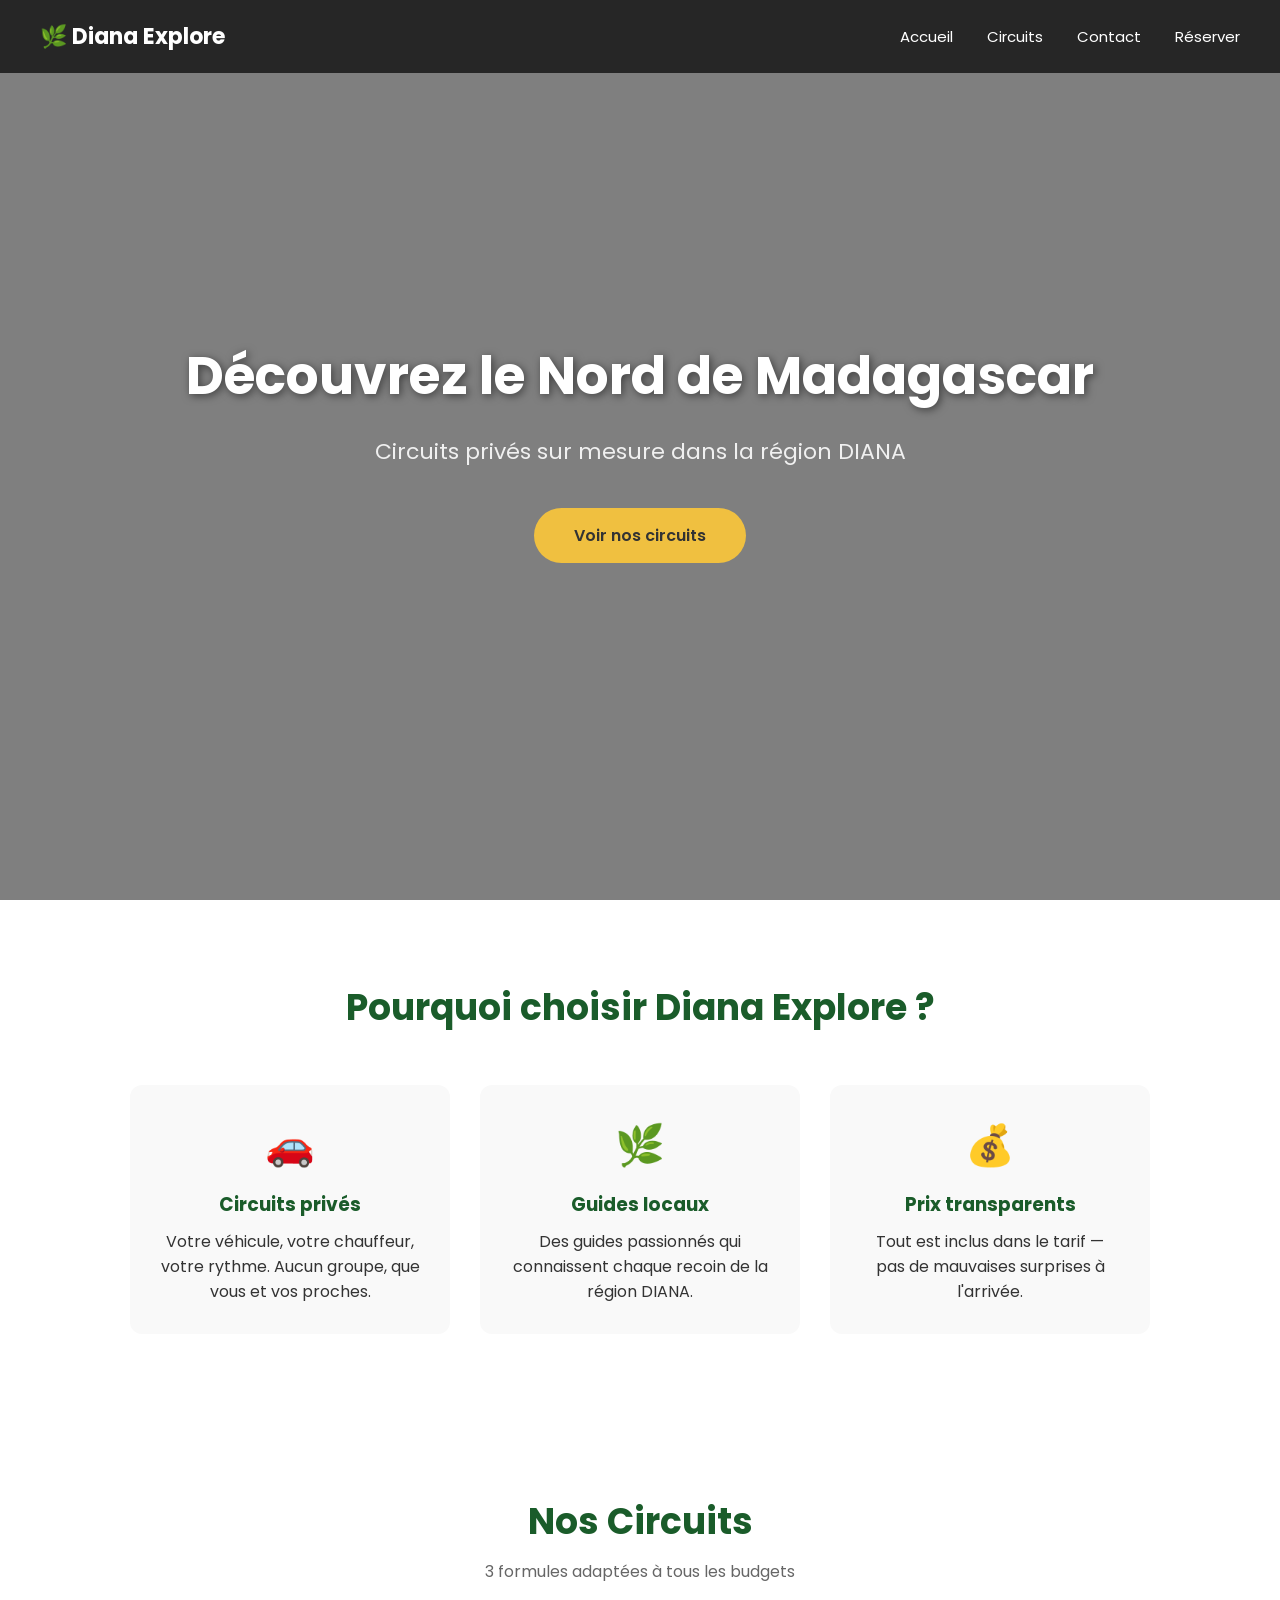
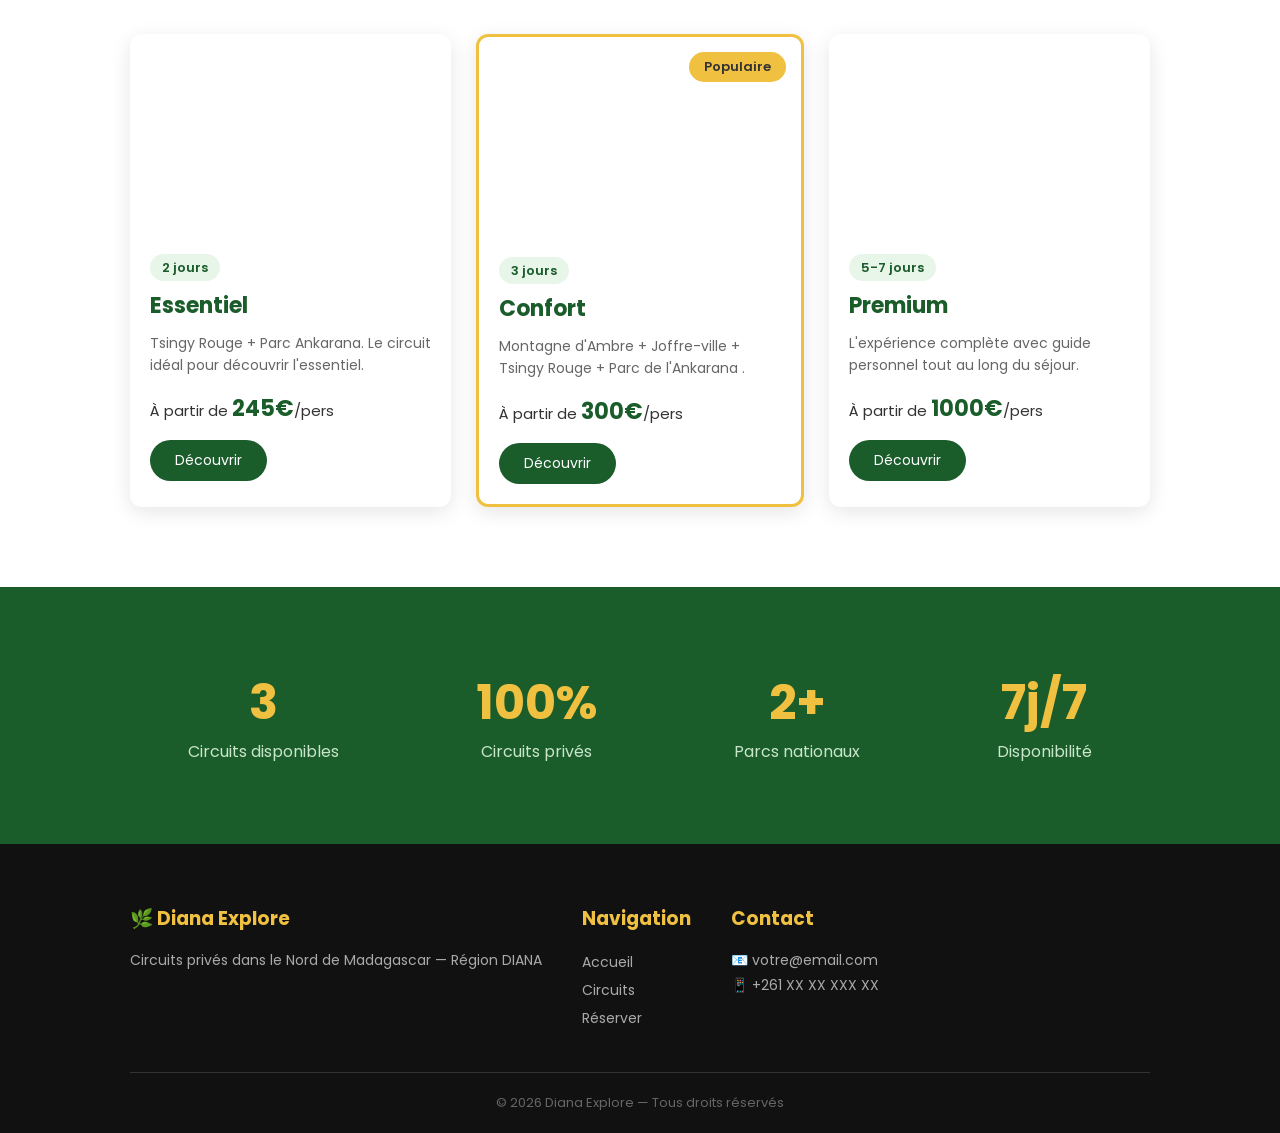
==== index.html @ 889b6a40 "Add files via upload" ====
<!DOCTYPE html>
<html lang="fr">
  <head>
    <meta charset="UTF-8">
    <meta name="viewport" content="width=device-width, initial-scale=1.0">
    <title>Diana Explore - Circuits Nord Madagascar</title>
    <link rel="stylesheet" href="style.css">
    <link rel="preconnect" href="https://fonts.googleapis.com">
    <link href="https://fonts.googleapis.com/css2?family=Poppins:wght@300;400;600;700&display=swap" rel="stylesheet">
  </head>
  <body>

    <nav>
      <a href="index.html" class="nav-logo">🌿 Diana Explore</a>
      <div class="nav-liens">
        <a href="index.html">Accueil</a>
        <a href="circuits.html">Circuits</a>
        <a href="contact-simple.html">Contact</a>
        <a href="contact.html">Réserver</a>
      </div>
    </nav>

    <div class="hero">
      <h1>Découvrez le Nord de Madagascar</h1>
      <p>Circuits privés sur mesure dans la région DIANA</p>
      <a href="circuits.html">Voir nos circuits</a>
    </div>

<section class="arguments">
  <div class="contenu">
    <h2>Pourquoi choisir Diana Explore ?</h2>
    <div class="args-grille">

      <div class="arg">
        <div class="arg-icone">🚗</div>
        <h3>Circuits privés</h3>
        <p>Votre véhicule, votre chauffeur, votre rythme. Aucun groupe, que vous et vos proches.</p>
      </div>

      <div class="arg">
        <div class="arg-icone">🌿</div>
        <h3>Guides locaux</h3>
        <p>Des guides passionnés qui connaissent chaque recoin de la région DIANA.</p>
      </div>

      <div class="arg">
        <div class="arg-icone">💰</div>
        <h3>Prix transparents</h3>
        <p>Tout est inclus dans le tarif — pas de mauvaises surprises à l'arrivée.</p>
      </div>

    </div>
  </div>
</section>

<section class="apercu-circuits">
  <div class="contenu">
    <h2>Nos Circuits</h2>
    <p class="sous-titre">3 formules adaptées à tous les budgets</p>
    <div class="circuits-grille">

      <div class="circuit-carte">
        <div class="circuit-image" style="background-image: url('https://images.unsplash.com/photo-1518709268805-4e9042af9f23?w=600')"></div>
        <div class="circuit-info">
          <span class="circuit-duree">2 jours</span>
          <h3>Essentiel</h3>
          <p>Tsingy Rouge + Parc Ankarana. Le circuit idéal pour découvrir l'essentiel.</p>
          <div class="circuit-prix">À partir de <strong>245€</strong>/pers</div>
          <a href="circuits.html#essentiel">Découvrir</a>
        </div>
      </div>

      <div class="circuit-carte populaire">
        <div class="circuit-badge">Populaire</div>
        <div class="circuit-image" style="background-image: url('https://images.unsplash.com/photo-1547471080-7cc2caa01a7e?w=600')"></div>
        <div class="circuit-info">
          <span class="circuit-duree">3 jours</span>
          <h3>Confort</h3>
          <p>Montagne d'Ambre + Joffre-ville + Tsingy Rouge + Parc de l'Ankarana .</p>
          <div class="circuit-prix">À partir de <strong>300€</strong>/pers</div>
          <a href="circuits.html#confort">Découvrir</a>
        </div>
      </div>

      <div class="circuit-carte">
        <div class="circuit-image" style="background-image: url('https://images.unsplash.com/photo-1516026672322-bc52d61a55d5?w=600')"></div>
        <div class="circuit-info">
          <span class="circuit-duree">5-7 jours</span>
          <h3>Premium</h3>
          <p>L'expérience complète avec guide personnel tout au long du séjour.</p>
          <div class="circuit-prix">À partir de <strong>1000€</strong>/pers</div>
          <a href="circuits.html#premium">Découvrir</a>
        </div>
      </div>

    </div>
  </div>
</section>

<section class="chiffres">
  <div class="contenu">
    <div class="chiffres-grille">
      <div class="chiffre">
        <strong>3</strong>
        <span>Circuits disponibles</span>
      </div>
      <div class="chiffre">
        <strong>100%</strong>
        <span>Circuits privés</span>
      </div>
      <div class="chiffre">
        <strong>2+</strong>
        <span>Parcs nationaux</span>
      </div>
      <div class="chiffre">
        <strong>7j/7</strong>
        <span>Disponibilité</span>
      </div>
    </div>
  </div>
</section>

<footer>
  <div class="contenu">
    <div class="footer-grille">
      <div>
        <h3>🌿 Diana Explore</h3>
        <p>Circuits privés dans le Nord de Madagascar — Région DIANA</p>
      </div>
      <div>
        <h3>Navigation</h3>
        <ul>
          <li><a href="index.html">Accueil</a></li>
          <li><a href="circuits.html">Circuits</a></li>
          <li><a href="contact.html">Réserver</a></li>
        </ul>
      </div>
      <div>
        <h3>Contact</h3>
        <p>📧 votre@email.com</p>
        <p>📱 +261 XX XX XXX XX</p>
      </div>
    </div>
    <div class="footer-bas">
      <p>© 2026 Diana Explore — Tous droits réservés</p>
    </div>
  </div>
</footer>

  </body>
</html>
---- style.css ----
@import url('https://fonts.googleapis.com/css2?family=Poppins:wght@300;400;600;700&display=swap');

* {
  margin: 0;
  padding: 0;
  box-sizing: border-box;
}

body {
  font-family: 'Poppins', sans-serif;
  color: #333333;
  background-color: #ffffff;
}

nav {
  display: flex;
  justify-content: space-between;
  align-items: center;
  padding: 20px 40px;
  background-color: rgba(0, 0, 0, 0.7);
  position: fixed;
  width: 100%;
  top: 0;
  z-index: 100;
}

.nav-logo {
  color: white;
  font-size: 22px;
  font-weight: 700;
}

.nav-liens a {
  color: white;
  text-decoration: none;
  margin-left: 30px;
  font-size: 15px;
}

.nav-liens a:hover {
  color: #f0c040;
}

.hero {
  height: 100vh;
  background: linear-gradient(rgba(0,0,0,0.5), rgba(0,0,0,0.5)),
              url('https://images.unsplash.com/photo-1547471080-7cc2caa01a7e?w=1600') center/cover;
  display: flex;
  flex-direction: column;
  align-items: center;
  justify-content: center;
  text-align: center;
  color: white;
  padding: 20px;
}

.hero h1 {
  font-size: 52px;
  font-weight: 700;
  margin-bottom: 20px;
  text-shadow: 2px 2px 8px rgba(0,0,0,0.5);
}

.hero p {
  font-size: 22px;
  margin-bottom: 40px;
  color: #f0f0f0;
}

.hero a {
  background-color: #f0c040;
  color: #333;
  padding: 15px 40px;
  border-radius: 30px;
  text-decoration: none;
  font-size: 16px;
  font-weight: 600;
}

.hero a:hover {
  background-color: #e0b030;
  transform: translateY(-2px);
  transition: all 0.3s ease;
}

.contenu {
  max-width: 1100px;
  margin: 0 auto;
  padding: 0 40px;
}

section {
  padding: 80px 0;
}

section h2 {
  text-align: center;
  font-size: 36px;
  color: #1a5c2a;
  margin-bottom: 10px;
}

.sous-titre {
  text-align: center;
  color: #666;
  margin-bottom: 50px;
}

.args-grille {
  display: flex;
  gap: 30px;
  margin-top: 50px;
}

.arg {
  flex: 1;
  text-align: center;
  padding: 30px;
  border-radius: 12px;
  background-color: #f9f9f9;
}

.arg-icone {
  font-size: 40px;
  margin-bottom: 15px;
}

.arg h3 {
  color: #1a5c2a;
  margin-bottom: 10px;
}

.circuits-grille {
  display: flex;
  gap: 25px;
  margin-top: 40px;
}

.circuit-carte {
  flex: 1;
  border-radius: 12px;
  overflow: hidden;
  box-shadow: 0 5px 20px rgba(0,0,0,0.1);
  position: relative;
  transition: transform 0.3s ease, box-shadow 0.3s ease;
}

.circuit-carte:hover {
  transform: translateY(-8px);
  box-shadow: 0 15px 30px rgba(0,0,0,0.2);
}

.circuit-image {
  height: 200px;
  background-size: cover;
  background-position: center;
}

.circuit-info {
  padding: 20px;
}

.circuit-duree {
  background-color: #e8f5e9;
  color: #1a5c2a;
  padding: 4px 12px;
  border-radius: 20px;
  font-size: 13px;
  font-weight: 600;
}

.circuit-info h3 {
  color: #1a5c2a;
  font-size: 22px;
  margin: 10px 0;
}

.circuit-info p {
  color: #666;
  font-size: 14px;
  line-height: 1.6;
  margin-bottom: 15px;
}

.circuit-prix {
  font-size: 15px;
  color: #333;
  margin-bottom: 15px;
}

.circuit-prix strong {
  font-size: 22px;
  color: #1a5c2a;
}

.circuit-info a {
  display: inline-block;
  background-color: #1a5c2a;
  color: white;
  padding: 10px 25px;
  border-radius: 25px;
  text-decoration: none;
  font-size: 14px;
}

.circuit-info a:hover {
  background-color: #f0c040;
  color: #333;
}

.circuit-carte.populaire {
  border: 3px solid #f0c040;
}

.circuit-badge {
  position: absolute;
  top: 15px;
  right: 15px;
  background-color: #f0c040;
  color: #333;
  padding: 5px 15px;
  border-radius: 20px;
  font-size: 13px;
  font-weight: 600;
}

.chiffres {
  background-color: #1a5c2a;
  color: white;
}

.chiffres-grille {
  display: flex;
  gap: 20px;
  justify-content: space-around;
  text-align: center;
}

.chiffre strong {
  display: block;
  font-size: 48px;
  font-weight: 700;
  color: #f0c040;
}

.chiffre span {
  font-size: 16px;
  color: #c8e6c9;
}

footer {
  background-color: #111;
  color: white;
  padding: 60px 0 20px;
}

.footer-grille {
  display: flex;
  gap: 40px;
  margin-bottom: 40px;
}

.footer-grille h3 {
  color: #f0c040;
  margin-bottom: 15px;
}

.footer-grille p {
  color: #aaa;
  font-size: 14px;
  line-height: 1.8;
}

.footer-grille ul {
  list-style: none;
  padding: 0;
}

.footer-grille ul li::before {
  content: "";
}

.footer-grille ul li a {
  color: #aaa;
  text-decoration: none;
  font-size: 14px;
  line-height: 2;
}

.footer-grille ul li a:hover {
  color: #f0c040;
}

.footer-bas {
  border-top: 1px solid #333;
  padding-top: 20px;
  text-align: center;
  color: #666;
  font-size: 13px;
}

.page-hero {
  height: 40vh;
  background: linear-gradient(rgba(0,0,0,0.6), rgba(0,0,0,0.6)),
              url('https://images.unsplash.com/photo-1547471080-7cc2caa01a7e?w=1600') center/cover;
  display: flex;
  flex-direction: column;
  align-items: center;
  justify-content: center;
  text-align: center;
  color: white;
  padding-top: 80px;
}

.page-hero h1 {
  font-size: 42px;
  font-weight: 700;
}

.page-hero p {
  font-size: 18px;
  color: #f0f0f0;
  margin-top: 10px;
}

.circuits-detail {
  padding: 60px 0;
  background-color: #f9f9f9;
}

.circuit-detail-carte {
  display: flex;
  gap: 40px;
  background-color: white;
  border-radius: 16px;
  overflow: hidden;
  box-shadow: 0 5px 20px rgba(0,0,0,0.1);
  margin-bottom: 40px;
}

.circuit-detail-image {
  width: 350px;
  flex-shrink: 0;
  background-size: cover;
  background-position: center;
  min-height: 500px;
}

.circuit-detail-info {
  padding: 30px;
  flex: 1;
}

.circuit-tags {
  display: flex;
  gap: 10px;
  margin-bottom: 15px;
  flex-wrap: wrap;
}

.tag-duree, .tag-prix, .tag-min {
  padding: 5px 15px;
  border-radius: 20px;
  font-size: 13px;
  font-weight: 600;
}

.tag-duree {
  background-color: #e8f5e9;
  color: #1a5c2a;
}

.tag-prix {
  background-color: #fff3e0;
  color: #e65100;
}

.tag-min {
  background-color: #e3f2fd;
  color: #1565c0;
}

.circuit-detail-info h2 {
  color: #1a5c2a;
  font-size: 28px;
  margin-bottom: 10px;
  text-align: left;
}

.circuit-detail-info > p {
  color: #666;
  margin-bottom: 20px;
}

.programme {
  margin-bottom: 25px;
}

.programme h3 {
  color: #1a5c2a;
  margin-bottom: 15px;
  font-size: 16px;
  text-transform: uppercase;
  letter-spacing: 1px;
}

.jour {
  display: flex;
  gap: 15px;
  margin-bottom: 15px;
  align-items: flex-start;
}

.jour-numero {
  background-color: #1a5c2a;
  color: white;
  width: 36px;
  height: 36px;
  border-radius: 50%;
  display: flex;
  align-items: center;
  justify-content: center;
  font-size: 13px;
  font-weight: 700;
  flex-shrink: 0;
}

.jour-detail strong {
  color: #333;
  font-size: 15px;
}

.jour-detail p {
  color: #666;
  font-size: 13px;
  margin-top: 4px;
}

.inclus-grid {
  display: flex;
  gap: 20px;
  margin-bottom: 25px;
}

.inclus, .non-inclus {
  flex: 1;
  background-color: #f9f9f9;
  padding: 15px;
  border-radius: 10px;
}

.inclus h4, .non-inclus h4 {
  margin-bottom: 10px;
  font-size: 14px;
}

.inclus ul, .non-inclus ul {
  list-style: none;
  padding: 0;
}

.inclus ul li::before,
.non-inclus ul li::before {
  content: "";
}

.inclus ul li, .non-inclus ul li {
  font-size: 13px;
  color: #555;
  line-height: 2;
}

.tarif-box {
  background-color: #f0f9f0;
  border-radius: 12px;
  padding: 20px;
  border: 2px solid #c8e6c9;
}

.tarif-ligne {
  display: flex;
  justify-content: space-between;
  padding: 8px 0;
  border-bottom: 1px solid #e0e0e0;
  font-size: 15px;
}

.tarif-ligne strong {
  color: #1a5c2a;
}

.btn-reserver {
  display: block;
  text-align: center;
  background-color: #1a5c2a;
  color: white;
  padding: 15px;
  border-radius: 30px;
  text-decoration: none;
  font-size: 16px;
  font-weight: 600;
  margin-top: 20px;
}

.btn-reserver:hover {
  background-color: #f0c040;
  color: #333;
}

.circuit-detail-carte.premium {
  border: 3px solid #f0c040;
}

.tag-premium {
  background-color: #f0c040;
  color: #333;
  padding: 5px 15px;
  border-radius: 20px;
  font-size: 13px;
  font-weight: 600;
}

.premium-tarif {
  background-color: #fff8e1;
  border-color: #f0c040;
}

.reservation {
  padding: 60px 0;
  background-color: #f9f9f9;
}

.contenu-form {
  max-width: 1100px;
  margin: 0 auto;
  padding: 0 40px;
  display: flex;
  gap: 40px;
}

.form-card {
  flex: 2;
  background-color: white;
  padding: 40px;
  border-radius: 16px;
  box-shadow: 0 5px 20px rgba(0,0,0,0.1);
}

.form-info {
  flex: 1;
  background-color: white;
  padding: 30px;
  border-radius: 16px;
  box-shadow: 0 5px 20px rgba(0,0,0,0.1);
  height: fit-content;
}

.form-info h3 {
  color: #1a5c2a;
  margin-bottom: 15px;
  margin-top: 25px;
  font-size: 16px;
}

.form-info h3:first-child {
  margin-top: 0;
}

.form-info ul {
  list-style: none;
  padding: 0;
}

.form-info ul li {
  font-size: 14px;
  color: #555;
  line-height: 2;
}

.form-info ul li::before {
  content: "";
}

.tarif-table {
  width: 100%;
  border-collapse: collapse;
  font-size: 14px;
}

.tarif-table td {
  padding: 8px;
  border-bottom: 1px solid #eee;
  color: #555;
}

.tarif-table td strong {
  color: #1a5c2a;
}

.contact-direct p {
  color: #555;
  font-size: 14px;
  line-height: 2;
}

.champ {
  margin-bottom: 20px;
}

.champs-ligne {
  display: flex;
  gap: 20px;
}

.champs-ligne .champ {
  flex: 1;
}

label {
  display: block;
  font-weight: 600;
  color: #1a5c2a;
  margin-bottom: 6px;
  font-size: 14px;
}

input, textarea, select {
  width: 100%;
  padding: 12px;
  border: 2px solid #e0e0e0;
  border-radius: 8px;
  font-size: 15px;
  font-family: 'Poppins', sans-serif;
  box-sizing: border-box;
}

input:focus, textarea:focus, select:focus {
  border-color: #1a5c2a;
  outline: none;
}

button {
  width: 100%;
  background-color: #1a5c2a;
  color: white;
  padding: 15px;
  border: none;
  border-radius: 30px;
  font-size: 16px;
  font-weight: 600;
  cursor: pointer;
  font-family: 'Poppins', sans-serif;
}

button:hover {
  background-color: #f0c040;
  color: #333;
}

.obligatoire {
  color: red;
}

a.nav-logo {
  text-decoration: none;
  color: white;
}

@media (max-width: 768px) {

  nav {
    padding: 15px 20px;
  }

  .nav-liens a {
    font-size: 12px;
    margin-left: 10px;
  }

  .hero h1 {
    font-size: 30px;
  }

  .hero p {
    font-size: 16px;
  }

  .args-grille {
    flex-direction: column;
  }

  .circuits-grille {
    flex-direction: column;
  }

  .chiffres-grille {
    flex-direction: column;
    gap: 30px;
  }

  .footer-grille {
    flex-direction: column;
  }

  .circuit-detail-carte {
    flex-direction: column;
  }

  .circuit-detail-image {
    width: 100%;
    min-height: 250px;
  }

  .inclus-grid {
    flex-direction: column;
  }

  .contenu-form {
    flex-direction: column;
    padding: 0 20px;
  }

  .champs-ligne {
    flex-direction: column;
  }

  .page-hero h1 {
    font-size: 28px;
  }

  .tel-groupe {
    flex-direction: column;
  }

}
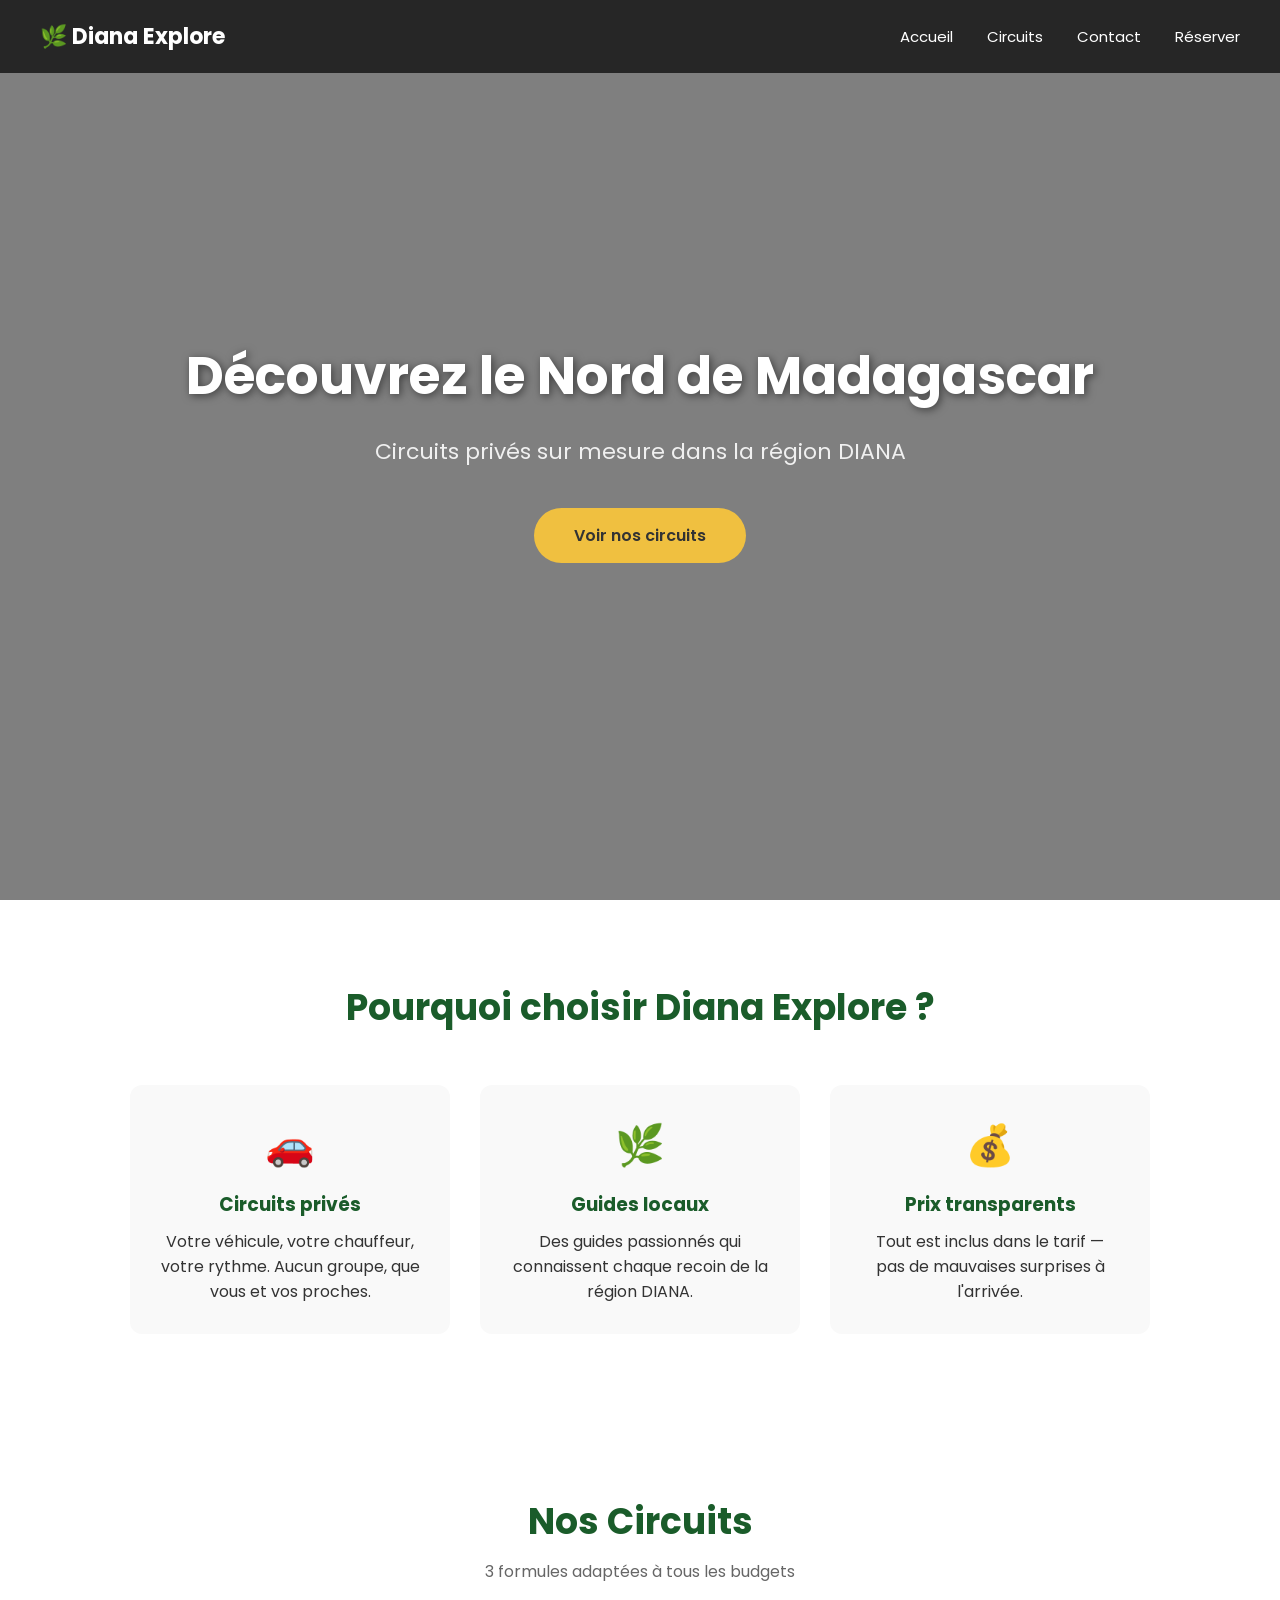
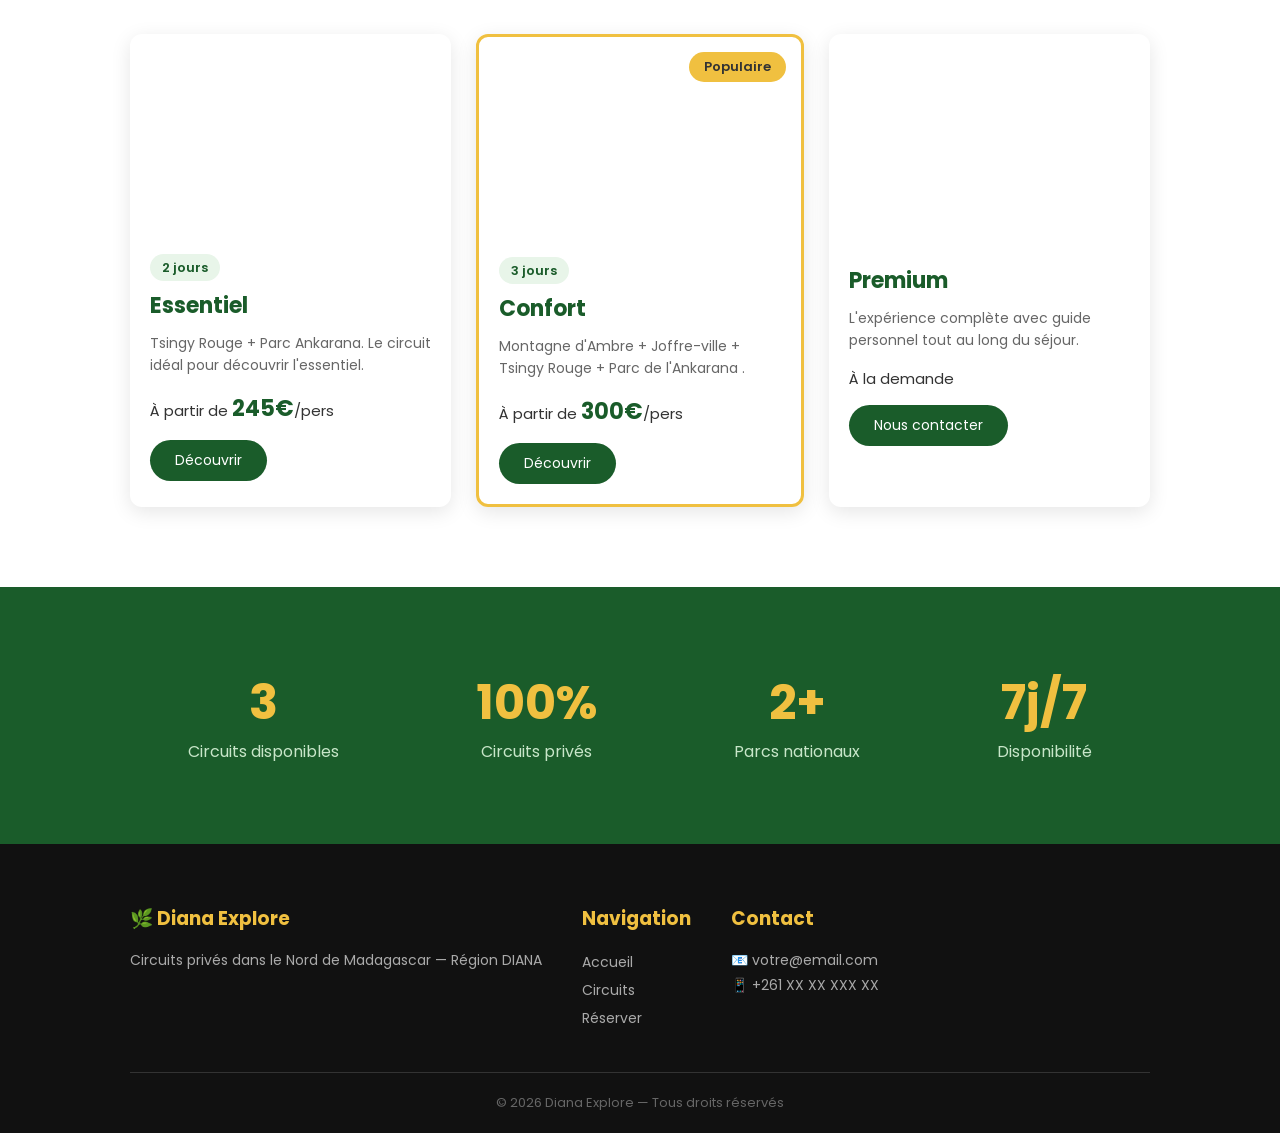
==== commit 21a36d4a: "Add files via upload" ====
--- a/index.html
+++ b/index.html
@@ -85,11 +85,10 @@
       <div class="circuit-carte">
         <div class="circuit-image" style="background-image: url('https://images.unsplash.com/photo-1516026672322-bc52d61a55d5?w=600')"></div>
         <div class="circuit-info">
-          <span class="circuit-duree">5-7 jours</span>
           <h3>Premium</h3>
           <p>L'expérience complète avec guide personnel tout au long du séjour.</p>
-          <div class="circuit-prix">À partir de <strong>1000€</strong>/pers</div>
-          <a href="circuits.html#premium">Découvrir</a>
+          <div class="circuit-prix">À la demande</div>
+          <a href="circuits.html#premium">Nous contacter</a>
         </div>
       </div>
 
